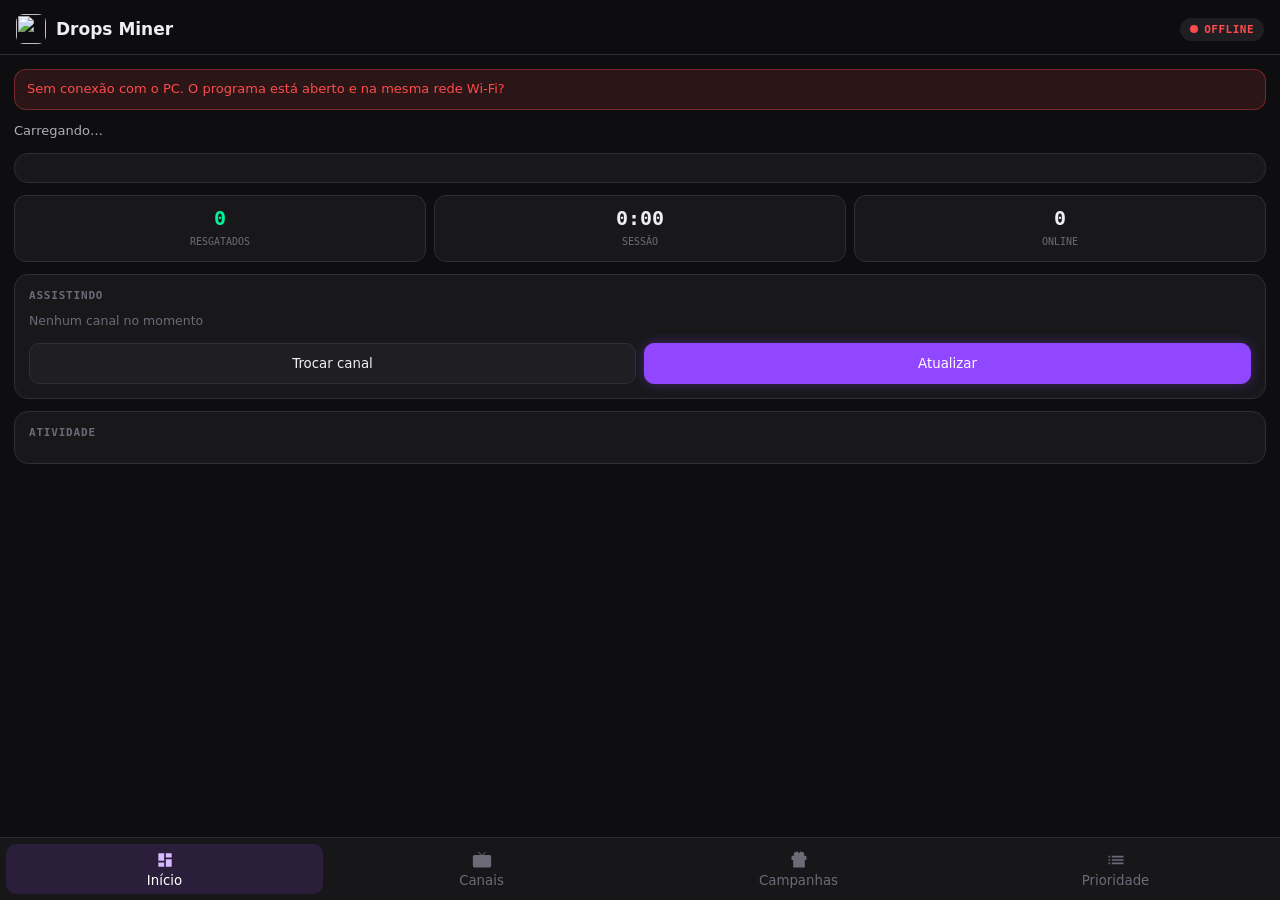
==== web/mobile.html @ 35cb5b02 "Redesign the GUI as a native web-view app with phone access Replace the Tkinter interface with an HT" ====
<!doctype html>
<html lang="pt-BR">
<head>
<meta charset="utf-8">
<meta name="viewport" content="width=device-width, initial-scale=1, viewport-fit=cover">
<meta name="theme-color" content="#0e0e10">
<meta name="mobile-web-app-capable" content="yes">
<meta name="apple-mobile-web-app-capable" content="yes">
<meta name="apple-mobile-web-app-status-bar-style" content="black-translucent">
<title>Drops Miner</title>
<link rel="icon" href="/icon.png">
<link rel="apple-touch-icon" href="/icon.png">
<style>
  :root {
    --bg: #0e0e10; --panel: #18181b; --panel-2: #1f1f23; --panel-3: #26262c; --border: #2e2e35;
    --text: #efeff1; --text-2: #adadb8; --text-3: #6b6b78;
    --accent: #9146ff; --accent-2: #d5baff; --accent-soft: rgba(145,70,255,.15);
    --green: #00f59b; --green-soft: rgba(0,245,155,.13); --yellow: #ffb319; --red: #ff4b4b;
    --mono: "JetBrains Mono", ui-monospace, "Cascadia Mono", Menlo, Consolas, monospace;
  }
  * { box-sizing: border-box; -webkit-tap-highlight-color: transparent; }
  html, body { margin: 0; background: var(--bg); color: var(--text); font: 15px/1.45 Inter, system-ui, -apple-system, "Segoe UI", Roboto, sans-serif; }
  body { padding: env(safe-area-inset-top) 0 calc(72px + env(safe-area-inset-bottom)); }
  svg { width: 20px; height: 20px; fill: currentColor; }
  .hidden { display: none !important; }

  header { position: sticky; top: 0; z-index: 5; background: rgba(14,14,16,.92); backdrop-filter: blur(10px);
    display: flex; align-items: center; justify-content: space-between; padding: 14px 16px 10px; border-bottom: 1px solid var(--border); }
  .brand { display: flex; align-items: center; gap: 10px; font-weight: 800; font-size: 17px; }
  .brand img { width: 30px; height: 30px; border-radius: 8px; }
  .pill { display: inline-flex; align-items: center; gap: 6px; font: 600 11px var(--mono); text-transform: uppercase; letter-spacing: .5px;
    padding: 5px 10px; border-radius: 99px; background: var(--panel-2); color: var(--text-2); }
  .pill .dot { width: 8px; height: 8px; border-radius: 50%; background: var(--text-3); }
  .pill.active { color: var(--green); } .pill.active .dot { background: var(--green); box-shadow: 0 0 0 3px var(--green-soft); animation: pulse 1.6s infinite; }
  .pill.idle { color: var(--yellow); } .pill.idle .dot { background: var(--yellow); }
  .pill.error { color: var(--red); } .pill.error .dot { background: var(--red); }
  .pill.off { color: var(--red); } .pill.off .dot { background: var(--red); }

  main { padding: 14px 14px 0; display: flex; flex-direction: column; gap: 12px; }
  .card { background: var(--panel); border: 1px solid var(--border); border-radius: 14px; padding: 14px; }
  .title { font: 700 11px var(--mono); letter-spacing: .8px; text-transform: uppercase; color: var(--text-3); margin-bottom: 10px; }
  .status { font-size: 13px; color: var(--text-2); }

  .hero { position: relative; overflow: hidden; padding: 0; }
  .hero-bg { position: absolute; inset: 0; background-size: cover; background-position: center; filter: blur(30px) saturate(1.4); opacity: .35; transform: scale(1.3); }
  .hero-in { position: relative; padding: 14px; }
  .hero-top { display: flex; gap: 14px; }
  .hero-top img { width: 84px; height: 112px; object-fit: cover; border-radius: 10px; flex: none; background: var(--panel-2); }
  .eyebrow { font: 700 11px var(--mono); color: var(--accent-2); letter-spacing: .6px; text-transform: uppercase; display: flex; gap: 6px; align-items: center; }
  .live { width: 7px; height: 7px; border-radius: 50%; background: var(--red); animation: pulse 1.4s infinite; }
  .game { font-size: 22px; font-weight: 800; line-height: 1.15; margin: 4px 0 2px; word-break: break-word; }
  .camp { color: var(--text-2); font-size: 13px; }
  .reward { display: inline-flex; align-items: center; gap: 8px; margin-top: 8px; background: var(--panel-2); border: 1px solid var(--border);
    border-radius: 10px; padding: 4px 10px 4px 4px; font-weight: 600; font-size: 13px; max-width: 100%; }
  .reward img { width: 32px; height: 32px; border-radius: 6px; object-fit: cover; }
  .reward span { overflow: hidden; text-overflow: ellipsis; white-space: nowrap; }
  .big-pct { font-size: 44px; font-weight: 800; letter-spacing: -1px; margin-top: 14px; line-height: 1; }
  .big-pct small { font-size: 14px; font-weight: 600; color: var(--text-2); letter-spacing: 0; margin-left: 6px; }
  .bar { height: 14px; background: var(--bg); border: 1px solid var(--border); border-radius: 99px; overflow: hidden; margin: 10px 0 6px; }
  .bar div { height: 100%; width: 0; border-radius: 99px; background: linear-gradient(90deg, #772ce8, #9146ff, #d5baff); box-shadow: 0 0 12px rgba(145,70,255,.6); transition: width .6s; }
  .row { display: flex; justify-content: space-between; gap: 10px; font: 12px var(--mono); color: var(--text-3); }
  .row b { color: var(--text); }
  .segs { display: flex; gap: 5px; height: 7px; margin: 12px 0 6px; }
  .seg { flex: 1; border-radius: 99px; background: var(--panel-3); position: relative; overflow: hidden; }
  .seg.claimed { background: var(--green); box-shadow: 0 0 6px rgba(0,245,155,.5); }
  .seg.ready { background: var(--yellow); }
  .seg.current { background: rgba(145,70,255,.3); }
  .seg.current div { position: absolute; inset: 0 auto 0 0; background: var(--accent); }
  .empty { text-align: center; color: var(--text-3); padding: 26px 10px; }
  .empty b { display: block; color: var(--text); font-size: 16px; margin-bottom: 4px; }

  .stats { display: grid; grid-template-columns: repeat(3, 1fr); gap: 8px; }
  .stat { background: var(--panel); border: 1px solid var(--border); border-radius: 12px; padding: 10px 6px; text-align: center; }
  .stat b { display: block; font: 800 20px var(--mono); }
  .stat span { font: 10px var(--mono); text-transform: uppercase; color: var(--text-3); }
  .green { color: var(--green); }

  .watch { display: flex; align-items: center; gap: 12px; }
  .av { width: 44px; height: 44px; border-radius: 50%; background: linear-gradient(135deg, #ff6b9d, var(--accent)); display: grid; place-items: center; font-weight: 800; flex: none; }
  .watch-name { font-weight: 700; font-size: 16px; }
  .meta { font-size: 12.5px; color: var(--text-2); display: flex; gap: 8px; align-items: center; }
  .badge { background: var(--red); color: #fff; font: 800 10px var(--mono); padding: 1px 6px; border-radius: 4px; }

  .btn { appearance: none; border: 0; font: 600 14px inherit; font-family: inherit; border-radius: 10px; padding: 12px 14px; cursor: pointer; color: var(--text); background: var(--panel-2); border: 1px solid var(--border); }
  .btn:active { transform: scale(.98); }
  .btn.primary { background: var(--accent); border-color: var(--accent); color: #fff; box-shadow: 0 0 12px rgba(145,70,255,.35); }
  .btn.block { width: 100%; }
  .btn.sm { padding: 7px 10px; font-size: 13px; }

  .list { display: flex; flex-direction: column; gap: 8px; }
  .item { display: flex; align-items: center; gap: 10px; background: var(--panel); border: 1px solid var(--border); border-radius: 12px; padding: 10px 12px; }
  .item.watching { border-color: var(--green); }
  .item .grow { flex: 1; min-width: 0; }
  .item .name { font-weight: 600; overflow: hidden; text-overflow: ellipsis; white-space: nowrap; }
  .item .sub { font-size: 12px; color: var(--text-3); }
  .dot2 { width: 9px; height: 9px; border-radius: 50%; background: var(--text-3); flex: none; }
  .dot2.online { background: var(--red); } .dot2.pending { background: var(--yellow); }
  .tagw { font: 700 10px var(--mono); color: var(--green); background: var(--green-soft); padding: 2px 6px; border-radius: 4px; }
  .pos { width: 26px; height: 26px; border-radius: 8px; background: var(--accent-soft); color: var(--accent-2); display: grid; place-items: center; font: 700 12px var(--mono); flex: none; }
  .icon-btn { appearance: none; border: 0; background: var(--panel-2); color: var(--text-2); width: 34px; height: 34px; border-radius: 9px; display: grid; place-items: center; }
  .icon-btn.del { color: var(--red); }
  .add { display: flex; gap: 8px; }
  .input { flex: 1; min-width: 0; background: var(--panel-2); color: var(--text); border: 1px solid var(--border); border-radius: 10px; padding: 11px 12px; font: inherit; outline: none; }
  .input:focus { border-color: var(--accent); }
  select.input { appearance: auto; }

  .camp-item img { width: 40px; height: 54px; object-fit: cover; border-radius: 6px; flex: none; }
  .mini { height: 5px; background: var(--panel-3); border-radius: 99px; overflow: hidden; margin-top: 5px; }
  .mini div { height: 100%; background: var(--green); }

  .log { font: 11.5px/1.55 var(--mono); color: var(--text-2); max-height: 260px; overflow-y: auto; }
  .log div { padding: 2px 0; border-bottom: 1px solid rgba(255,255,255,.03); word-break: break-word; }
  .log .t { color: var(--text-3); margin-right: 6px; }
  .log .c { color: var(--green); }

  nav { position: fixed; left: 0; right: 0; bottom: 0; z-index: 10; display: flex; background: rgba(24,24,27,.96); backdrop-filter: blur(10px);
    border-top: 1px solid var(--border); padding: 6px 6px calc(6px + env(safe-area-inset-bottom)); }
  nav button { flex: 1; appearance: none; border: 0; background: none; color: var(--text-3); font: 600 11px inherit; font-family: inherit;
    display: flex; flex-direction: column; align-items: center; gap: 3px; padding: 6px 0; border-radius: 10px; }
  nav button.on { color: #fff; background: var(--accent-soft); }
  nav button.on svg { color: var(--accent-2); }

  .toast { position: fixed; left: 50%; bottom: calc(84px + env(safe-area-inset-bottom)); transform: translateX(-50%); z-index: 20;
    background: var(--panel-3); border: 1px solid var(--border); padding: 10px 16px; border-radius: 12px; font-size: 13.5px; box-shadow: 0 8px 24px rgba(0,0,0,.5);
    animation: up .2s ease; max-width: 90vw; }
  .offline-banner { background: rgba(255,75,75,.12); color: var(--red); border: 1px solid rgba(255,75,75,.35); border-radius: 12px; padding: 10px 12px; font-size: 13px; }
  .hint { font-size: 12.5px; color: var(--text-3); }
  @keyframes pulse { 50% { opacity: .4; } }
  @keyframes up { from { opacity: 0; transform: translate(-50%, 8px); } }
</style>
</head>
<body>
<header>
  <div class="brand"><img src="/icon.png" alt="">Drops Miner</div>
  <span class="pill" id="pill"><span class="dot"></span><span id="pill-text">…</span></span>
</header>

<main>
  <div class="offline-banner hidden" id="offline">Sem conexão com o PC. O programa está aberto e na mesma rede Wi-Fi?</div>

  <!-- HOME -->
  <section data-tab="home">
    <div class="status" id="status" style="margin-bottom:12px">Carregando…</div>

    <div class="card hero" id="hero">
      <div class="hero-bg" id="hero-bg"></div>
      <div class="hero-in">
        <div class="empty hidden" id="hero-empty"><b>Nenhum drop sendo minerado</b>Quando achar uma campanha com canal online, aparece aqui.</div>
        <div id="hero-content" class="hidden">
          <div class="hero-top">
            <img id="art" alt="">
            <div style="min-width:0">
              <div class="eyebrow"><span class="live"></span>Minerando agora</div>
              <div class="game" id="game">—</div>
              <div class="camp" id="camp">—</div>
              <div class="reward" id="reward"><img id="reward-img" alt=""><span id="reward-name"></span></div>
            </div>
          </div>
          <div class="big-pct" id="pct">0%<small></small></div>
          <div class="bar"><div id="bar"></div></div>
          <div class="row"><span>Falta <b id="remaining">0:00:00</b></span><span id="minutes">0/0 min</span></div>
          <div class="segs" id="segs"></div>
          <div class="row"><span>Campanha <b id="claimed">0 de 0</b></span><span>Termina <span id="ends">—</span></span></div>
        </div>
      </div>
    </div>

    <div class="stats" style="margin-top:12px">
      <div class="stat"><b class="green" id="s-claimed">0</b><span>Resgatados</span></div>
      <div class="stat"><b id="s-session">0:00</b><span>Sessão</span></div>
      <div class="stat"><b id="s-online">0</b><span>Online</span></div>
    </div>

    <div class="card" style="margin-top:12px">
      <div class="title">Assistindo</div>
      <div class="hint" id="watch-empty">Nenhum canal no momento</div>
      <div class="watch hidden" id="watch">
        <div class="av" id="watch-av">?</div>
        <div style="flex:1;min-width:0">
          <div class="watch-name" id="watch-name">—</div>
          <div class="meta"><span class="badge">AO VIVO</span><span id="watch-meta"></span></div>
        </div>
      </div>
      <div style="display:flex;gap:8px;margin-top:12px">
        <button class="btn block" data-goto="channels">Trocar canal</button>
        <button class="btn block primary" id="btn-reload">Atualizar</button>
      </div>
    </div>

    <div class="card" style="margin-top:12px">
      <div class="title">Atividade</div>
      <div class="log" id="log"></div>
    </div>
  </section>

  <!-- CHANNELS -->
  <section data-tab="channels" class="hidden">
    <div class="hint" style="margin-bottom:10px">Toque num canal online para o PC passar a assistir ele.</div>
    <div class="list" id="channels"></div>
  </section>

  <!-- CAMPAIGNS -->
  <section data-tab="campaigns" class="hidden">
    <div class="list" id="campaigns"></div>
  </section>

  <!-- PRIORITY -->
  <section data-tab="priority" class="hidden">
    <div class="card">
      <div class="title">Modo de prioridade</div>
      <select class="input" id="mode" style="width:100%"></select>
    </div>
    <div class="card" style="margin-top:12px">
      <div class="title">Jogos prioritários</div>
      <div class="add" style="margin-bottom:10px">
        <input class="input" id="p-input" list="games" placeholder="Nome do jogo">
        <button class="btn primary" id="p-add">+</button>
      </div>
      <div class="list" id="priority"></div>
    </div>
    <div class="card" style="margin-top:12px">
      <div class="title">Jogos excluídos</div>
      <div class="add" style="margin-bottom:10px">
        <input class="input" id="e-input" list="games" placeholder="Nome do jogo">
        <button class="btn primary" id="e-add">+</button>
      </div>
      <div class="list" id="exclude"></div>
    </div>
    <button class="btn block primary" id="btn-apply" style="margin-top:12px">Aplicar mudanças (recarregar)</button>
    <datalist id="games"></datalist>
    <p class="hint" style="text-align:center">Dica: no menu do navegador, toque em “Adicionar à tela inicial” para usar como app.</p>
  </section>
</main>

<nav>
  <button data-tab="home" class="on"><svg viewBox="0 0 24 24"><path d="M4 13h7V4H4v9zm0 7h7v-5H4v5zm9 0h7v-9h-7v9zm0-16v5h7V4h-7z"/></svg>Início</button>
  <button data-tab="channels"><svg viewBox="0 0 24 24"><path d="M21 6h-7.6l3.3-3.3-.7-.7L12 6 8 2l-.7.7L10.6 6H3a2 2 0 00-2 2v11a2 2 0 002 2h18a2 2 0 002-2V8a2 2 0 00-2-2zM9 10v7l6-3.5L9 10z"/></svg>Canais</button>
  <button data-tab="campaigns"><svg viewBox="0 0 24 24"><path d="M20 7h-2.2A3 3 0 0012 3.8 3 3 0 006.2 7H4a1 1 0 00-1 1v3a1 1 0 001 1h1v8a1 1 0 001 1h12a1 1 0 001-1v-8h1a1 1 0 001-1V8a1 1 0 00-1-1z"/></svg>Campanhas</button>
  <button data-tab="priority"><svg viewBox="0 0 24 24"><path d="M3 13h2v-2H3v2zm0 4h2v-2H3v2zm0-8h2V7H3v2zm4 4h14v-2H7v2zm0 4h14v-2H7v2zM7 7v2h14V7H7z"/></svg>Prioridade</button>
</nav>

<script>
(function () {
  "use strict";
  const $ = (s) => document.querySelector(s);
  const KEY = new URLSearchParams(location.search).get("k") || "";
  const esc = (s) => String(s ?? "").replace(/[&<>"']/g, (c) => ({ "&": "&amp;", "<": "&lt;", ">": "&gt;", '"': "&quot;", "'": "&#39;" }[c]));
  const pct = (v) => `${(Math.max(0, Math.min(1, v || 0)) * 100).toFixed(1)}%`;
  const num = (n) => (n == null ? "—" : Number(n).toLocaleString("pt-BR"));
  const STATE = { pickaxe: "Iniciando", active: "Minerando", idle: "Ocioso", maint: "Atualizando", error: "Erro" };
  let S = null;
  let editing = false;

  // manifest (keeps the key so the installed app opens straight in)
  const link = document.createElement("link");
  link.rel = "manifest"; link.href = `/manifest.json?k=${encodeURIComponent(KEY)}`;
  document.head.appendChild(link);

  function toast(text) {
    const el = document.createElement("div");
    el.className = "toast"; el.textContent = text;
    document.body.appendChild(el);
    setTimeout(() => el.remove(), 2600);
  }

  async function act(name, ...args) {
    try {
      const r = await fetch(`/action?k=${encodeURIComponent(KEY)}`, {
        method: "POST", headers: { "Content-Type": "application/json" },
        body: JSON.stringify({ name, args }),
      });
      if (!r.ok) throw new Error(r.status);
      setTimeout(poll, 350);
      return true;
    } catch (e) { toast("Não foi possível falar com o PC"); return false; }
  }

  // tabs
  function tab(name) {
    document.querySelectorAll("nav button").forEach((b) => b.classList.toggle("on", b.dataset.tab === name));
    document.querySelectorAll("main section").forEach((s) => s.classList.toggle("hidden", s.dataset.tab !== name));
    window.scrollTo(0, 0);
  }
  document.querySelectorAll("nav button").forEach((b) => b.addEventListener("click", () => tab(b.dataset.tab)));
  document.querySelectorAll("[data-goto]").forEach((b) => b.addEventListener("click", () => tab(b.dataset.goto)));

  function render() {
    if (!S) return;
    const pill = $("#pill");
    pill.className = `pill ${S.state}`;
    $("#pill-text").textContent = STATE[S.state] || S.state;
    $("#status").textContent = S.status || "";

    const p = S.progress;
    $("#hero-empty").classList.toggle("hidden", !!p);
    $("#hero-content").classList.toggle("hidden", !p);
    if (p) {
      if ($("#art").dataset.src !== p.campaign_image) {
        $("#art").src = p.campaign_image; $("#art").dataset.src = p.campaign_image;
        $("#hero-bg").style.backgroundImage = `url("${p.campaign_image}")`;
      }
      $("#game").textContent = p.game;
      $("#camp").textContent = p.campaign;
      const b = p.benefits[0];
      $("#reward").classList.toggle("hidden", !b);
      if (b) { $("#reward-img").src = b.image; $("#reward-name").textContent = p.rewards; }
      $("#pct").innerHTML = `${pct(p.drop_progress)}<small>do drop</small>`;
      $("#bar").style.width = pct(p.drop_progress);
      $("#remaining").textContent = p.drop_remaining;
      $("#minutes").textContent = `${p.drop_minutes}/${p.drop_required} min`;
      $("#segs").innerHTML = (p.segments || []).map((g) => `<div class="seg ${g.state}">${g.state === "current" ? `<div style="width:${pct(g.progress)}"></div>` : ""}</div>`).join("");
      $("#claimed").textContent = `${p.claimed} de ${p.total}`;
      $("#ends").textContent = p.ends;
    }

    $("#s-claimed").textContent = S.session_claimed || 0;
    $("#s-online").textContent = S.online;

    const w = S.watching;
    $("#watch").classList.toggle("hidden", !w);
    $("#watch-empty").classList.toggle("hidden", !!w);
    if (w) {
      $("#watch-av").textContent = (w.name[0] || "?").toUpperCase();
      $("#watch-name").textContent = w.name;
      $("#watch-meta").textContent = `${w.game || ""} · ${num(w.viewers)} espectadores`;
    }

    const log = $("#log");
    log.innerHTML = (S.log || []).slice().reverse().map((l) => {
      const m = /^(\d{1,2}:\d{2}:\d{2})\s{2}([\s\S]*)$/.exec(l);
      const t = m ? m[1] : "", msg = (m ? m[2] : l).replace(/^(INFO|DEBUG|CALL|WARNING):\s*/, "");
      const cls = /claim|resgat/i.test(msg) ? "c" : "";
      return `<div class="${cls}"><span class="t">${esc(t)}</span>${esc(msg)}</div>`;
    }).join("");

    // channels
    $("#channels").innerHTML = (S.channels || []).map((r) => `
      <div class="item ${r.iid === S.watching_iid ? "watching" : ""}" data-iid="${esc(r.iid)}" data-online="${r.status_key === "online"}">
        <span class="dot2 ${r.status_key}"></span>
        <div class="grow"><div class="name">${esc(r.name)}</div><div class="sub">${esc(r.game || r.status)}${r.viewers != null ? " · " + num(r.viewers) : ""}${r.drops ? "" : " · sem drops"}</div></div>
        ${r.iid === S.watching_iid ? '<span class="tagw">ASSISTINDO</span>' : ""}
      </div>`).join("") || '<div class="empty">Nenhum canal ainda.</div>';

    // campaigns
    $("#campaigns").innerHTML = (S.campaigns || []).map((c) => `
      <div class="item camp-item">
        <img src="${esc(c.image)}" alt="">
        <div class="grow"><div class="name">${esc(c.game)}</div><div class="sub">${esc(c.name)}</div>
          <div class="mini"><div style="width:${pct(c.total ? c.claimed / c.total : 0)}"></div></div>
          <div class="sub">${c.claimed}/${c.total} drops · termina ${esc(c.ends)}</div></div>
      </div>`).join("") || '<div class="empty">Nenhuma campanha ativa para minerar.</div>';

    // priority (skip while typing to avoid wiping inputs/selection)
    if (!editing) renderPriority();
  }

  const UP = '<svg viewBox="0 0 24 24"><path d="M7.4 15.4L12 10.8l4.6 4.6L18 14l-6-6-6 6z"/></svg>';
  const DOWN = '<svg viewBox="0 0 24 24"><path d="M7.4 8.6L12 13.2l4.6-4.6L18 10l-6 6-6-6z"/></svg>';
  const DEL = '<svg viewBox="0 0 24 24"><path d="M19 6.4L17.6 5 12 10.6 6.4 5 5 6.4l5.6 5.6L5 17.6 6.4 19l5.6-5.6 5.6 5.6 1.4-1.4-5.6-5.6z"/></svg>';
  function renderPriority() {
    const st = S.settings || {};
    const mode = $("#mode");
    mode.innerHTML = (st.priority_modes || []).map((m) => `<option value="${esc(m.value)}">${esc(m.label)}</option>`).join("");
    mode.value = st.priority_mode;
    $("#priority").innerHTML = (st.priority || []).map((g, i) => `
      <div class="item" data-i="${i}"><span class="pos">${i + 1}</span><div class="grow"><div class="name">${esc(g)}</div></div>
        <button class="icon-btn" data-act="up">${UP}</button><button class="icon-btn" data-act="down">${DOWN}</button><button class="icon-btn del" data-act="del">${DEL}</button></div>`).join("")
      || '<div class="hint">Nenhum jogo na lista.</div>';
    $("#exclude").innerHTML = (st.exclude || []).map((g) => `
      <div class="item" data-name="${esc(g)}"><div class="grow"><div class="name">${esc(g)}</div></div><button class="icon-btn del" data-act="del">${DEL}</button></div>`).join("")
      || '<div class="hint">Nenhum jogo excluído.</div>';
    $("#games").innerHTML = (st.games || []).map((g) => `<option value="${esc(g)}">`).join("");
  }

  $("#channels").addEventListener("click", (e) => {
    const it = e.target.closest(".item[data-iid]");
    if (!it) return;
    if (it.dataset.iid === S.watching_iid) return toast("Já está assistindo esse canal");
    if (it.dataset.online !== "true") return toast("Esse canal está offline");
    act("switch_to", it.dataset.iid).then((ok) => ok && toast("Trocando de canal…"));
  });
  $("#priority").addEventListener("click", (e) => {
    const b = e.target.closest("button[data-act]"); const it = e.target.closest(".item[data-i]");
    if (!b || !it) return;
    const i = Number(it.dataset.i);
    if (b.dataset.act === "up") act("priority_move", i, 1);
    if (b.dataset.act === "down") act("priority_move", i, -1);
    if (b.dataset.act === "del") act("priority_delete", i);
  });
  $("#exclude").addEventListener("click", (e) => {
    const b = e.target.closest("button[data-act]"); const it = e.target.closest(".item[data-name]");
    if (b && it) act("exclude_delete", it.dataset.name);
  });
  function addFrom(input, name) {
    const v = $(input).value.trim();
    if (!v) return;
    act(name, v); $(input).value = "";
  }
  $("#p-add").addEventListener("click", () => addFrom("#p-input", "priority_add"));
  $("#e-add").addEventListener("click", () => addFrom("#e-input", "exclude_add"));
  ["#p-input", "#e-input"].forEach((s) => {
    $(s).addEventListener("focus", () => { editing = true; });
    $(s).addEventListener("blur", () => { setTimeout(() => { editing = false; }, 300); });
    $(s).addEventListener("keydown", (e) => { if (e.key === "Enter") addFrom(s, s === "#p-input" ? "priority_add" : "exclude_add"); });
  });
  $("#mode").addEventListener("change", (e) => act("priority_mode", e.target.value));
  $("#btn-apply").addEventListener("click", () => act("reload").then((ok) => ok && toast("Recarregando campanhas…")));
  $("#btn-reload").addEventListener("click", () => act("reload").then((ok) => ok && toast("Atualizando…")));

  function tickSession() {
    if (!S || !S.started_at) return;
    const sec = Math.max(0, Math.floor(Date.now() / 1000 - S.started_at));
    const h = Math.floor(sec / 3600), m = Math.floor(sec / 60) % 60;
    $("#s-session").textContent = `${h}:${String(m).padStart(2, "0")}`;
  }
  setInterval(tickSession, 10000);

  async function poll() {
    try {
      const r = await fetch(`/state?k=${encodeURIComponent(KEY)}`, { cache: "no-store" });
      if (!r.ok) throw new Error(r.status);
      S = await r.json();
      $("#offline").classList.add("hidden");
      render(); tickSession();
    } catch (e) {
      $("#offline").classList.remove("hidden");
      const pill = $("#pill"); pill.className = "pill off"; $("#pill-text").textContent = "Offline";
    }
  }
  poll();
  setInterval(() => { if (!document.hidden) poll(); }, 3000);
  document.addEventListener("visibilitychange", () => { if (!document.hidden) poll(); });
})();
</script>
</body>
</html>
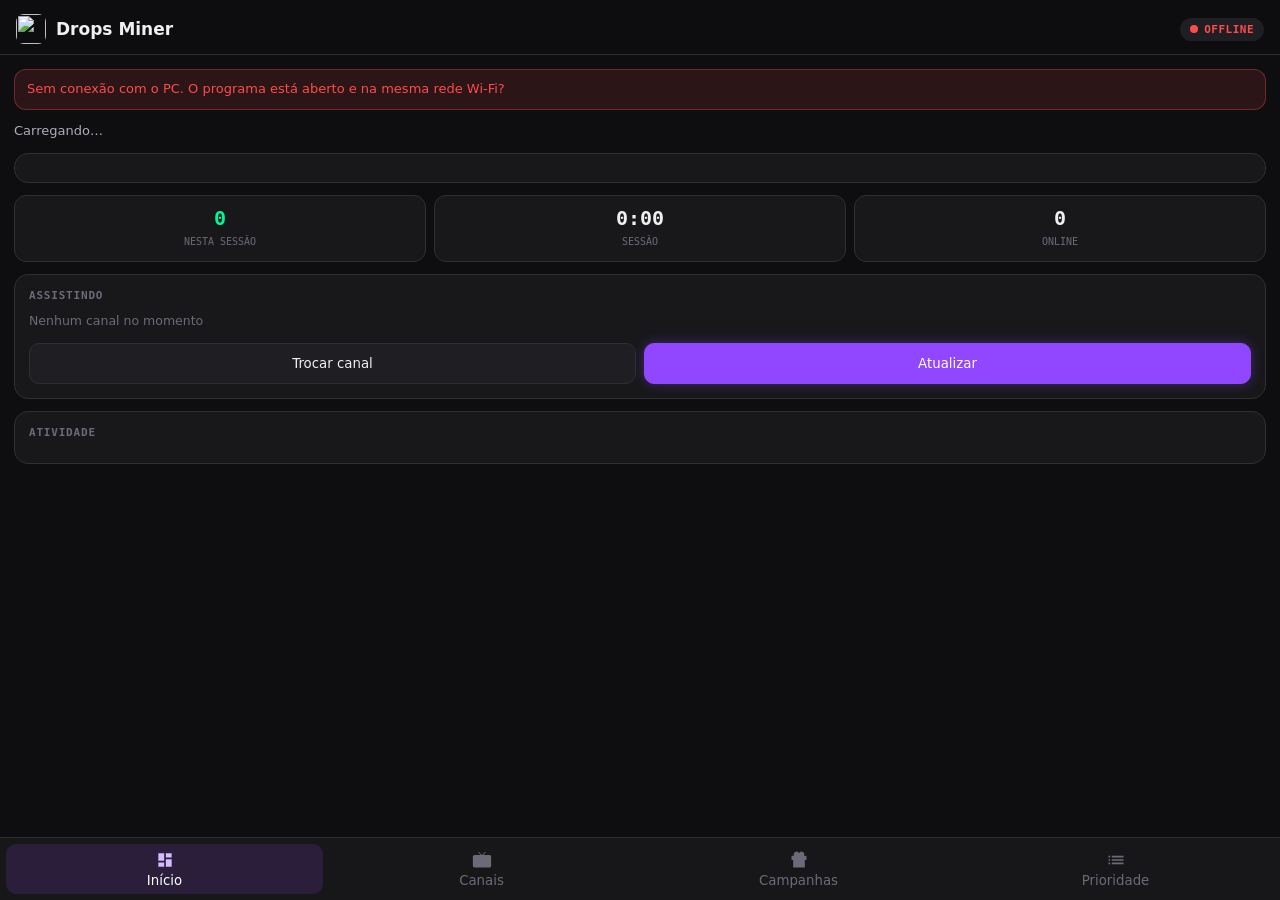
==== commit 35c9c3da: "Keep the session claim counter in the miner and label it clearly The desktop counter lived only in t" ====
--- a/web/mobile.html
+++ b/web/mobile.html
@@ -125,6 +125,10 @@
     animation: up .2s ease; max-width: 90vw; }
   .offline-banner { background: rgba(255,75,75,.12); color: var(--red); border: 1px solid rgba(255,75,75,.35); border-radius: 12px; padding: 10px 12px; font-size: 13px; }
   .hint { font-size: 12.5px; color: var(--text-3); }
+  .alert { border-color: rgba(255,179,25,.45); background: linear-gradient(135deg, rgba(255,179,25,.12), var(--panel) 65%); }
+  .alert-title { font-weight: 800; color: var(--yellow); margin-bottom: 4px; }
+  .alert .item img { width: 34px; height: 45px; object-fit: cover; border-radius: 5px; flex: none; }
+  .alert .item a { text-decoration: none; }
   @keyframes pulse { 50% { opacity: .4; } }
   @keyframes up { from { opacity: 0; transform: translate(-50%, 8px); } }
 </style>
@@ -141,6 +145,13 @@
   <!-- HOME -->
   <section data-tab="home">
     <div class="status" id="status" style="margin-bottom:12px">Carregando…</div>
+
+    <div class="card alert hidden" id="alert" style="margin-bottom:12px">
+      <div class="alert-title">⚠ Conta não vinculada</div>
+      <div class="hint" style="margin-bottom:10px">Essas campanhas não vão ser mineradas até você vincular a conta do jogo. Dá para fazer pelo celular mesmo.</div>
+      <div class="list" id="alert-list"></div>
+      <button class="btn block" id="btn-relinked" style="margin-top:10px">Já vinculei — atualizar</button>
+    </div>
 
     <div class="card hero" id="hero">
       <div class="hero-bg" id="hero-bg"></div>
@@ -166,7 +177,7 @@
     </div>
 
     <div class="stats" style="margin-top:12px">
-      <div class="stat"><b class="green" id="s-claimed">0</b><span>Resgatados</span></div>
+      <div class="stat"><b class="green" id="s-claimed">0</b><span>Nesta sessão</span></div>
       <div class="stat"><b id="s-session">0:00</b><span>Sessão</span></div>
       <div class="stat"><b id="s-online">0</b><span>Online</span></div>
     </div>
@@ -312,6 +323,13 @@
       $("#claimed").textContent = `${p.claimed} de ${p.total}`;
       $("#ends").textContent = p.ends;
     }
+
+    const alerts = S.alerts || [];
+    $("#alert").classList.toggle("hidden", !alerts.length);
+    $("#alert-list").innerHTML = alerts.map((a) => `
+      <div class="item"><img src="${esc(a.image)}" alt="">
+        <div class="grow"><div class="name">${esc(a.game)}</div><div class="sub">${esc(a.name)}</div></div>
+        <a class="btn primary sm" href="${esc(a.link_url)}" target="_blank" rel="noopener">Vincular</a></div>`).join("");
 
     $("#s-claimed").textContent = S.session_claimed || 0;
     $("#s-online").textContent = S.online;
@@ -405,6 +423,7 @@
   });
   $("#mode").addEventListener("change", (e) => act("priority_mode", e.target.value));
   $("#btn-apply").addEventListener("click", () => act("reload").then((ok) => ok && toast("Recarregando campanhas…")));
+  $("#btn-relinked").addEventListener("click", () => act("reload").then((ok) => ok && toast("Conferindo o vínculo…")));
   $("#btn-reload").addEventListener("click", () => act("reload").then((ok) => ok && toast("Atualizando…")));
 
   function tickSession() {
